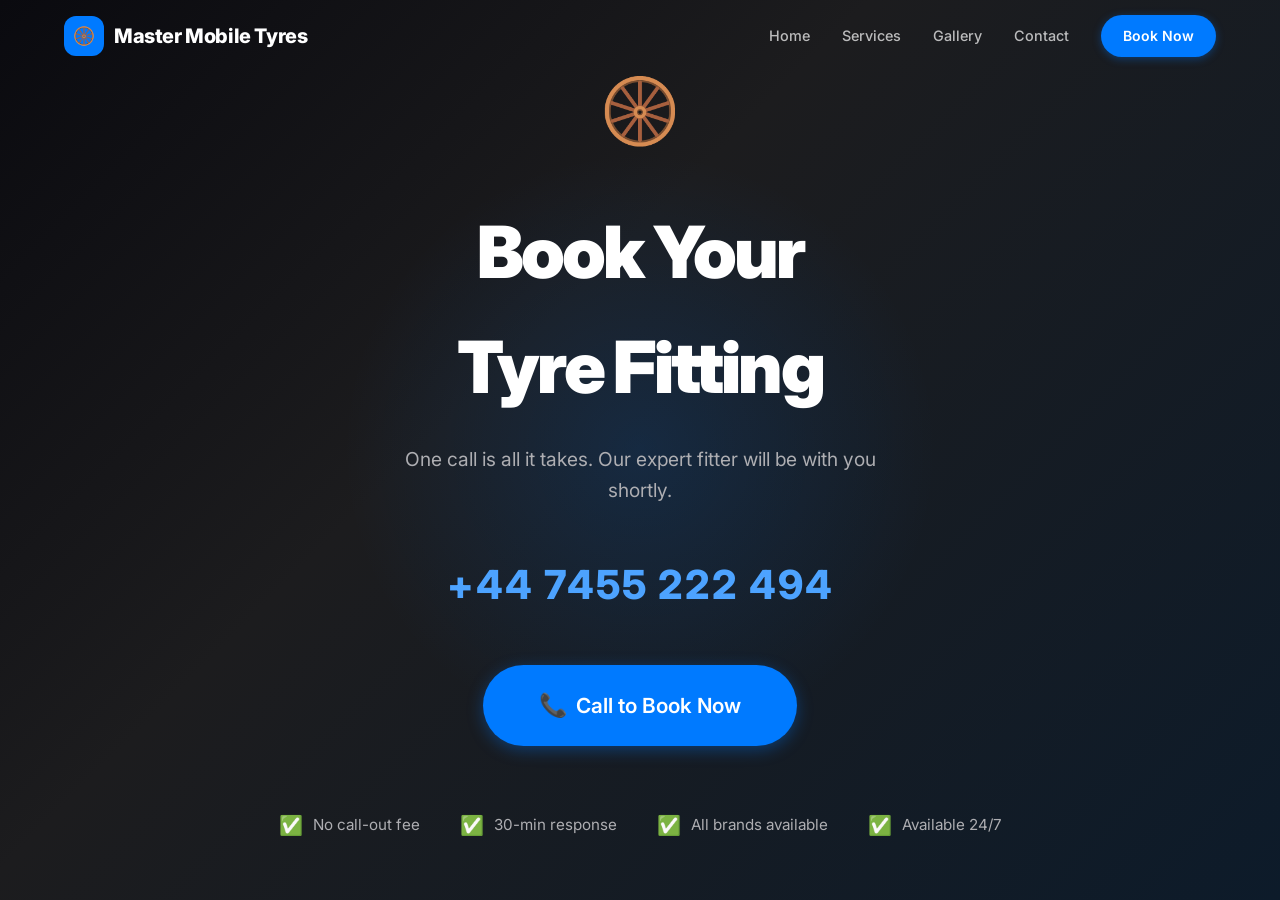
==== book.html @ e316b16e "first commit" ====
<!DOCTYPE html>
<html lang="en">
<head>
  <meta charset="UTF-8">
  <meta name="viewport" content="width=device-width, initial-scale=1.0">
  <title>Book Now — Master Mobile Tyres</title>
  <meta name="description" content="Book your mobile tyre fitting now. One call is all it takes — we'll be at your location fast. Available 24/7.">
  <meta property="og:title" content="Book Now — Master Mobile Tyres">
  <meta property="og:description" content="Call to book your mobile tyre fitting. 24/7 availability, 30-minute average response time.">
  <link rel="stylesheet" href="/style.css">
  <link rel="stylesheet" href="https://unpkg.com/aos@2.3.4/dist/aos.css">
</head>
<body>

  <!-- ═══ NAVBAR ═══ -->
  <nav class="navbar navbar-dark" id="navbar" role="navigation" aria-label="Main Navigation">
    <div class="container">
      <a href="/" class="nav-brand" aria-label="Master Mobile Tyres Home">
        <div class="brand-icon">🛞</div>
        <span>Master Mobile Tyres</span>
      </a>
      <div class="nav-links" id="navLinks">
        <a href="/">Home</a>
        <a href="/services.html">Services</a>
        <a href="/gallery.html">Gallery</a>
        <a href="/contact.html">Contact</a>
        <a href="/book.html" class="nav-cta active" aria-label="Book an appointment now">Book Now</a>
      </div>
      <div class="nav-toggle" id="navToggle" aria-label="Toggle navigation menu" role="button" tabindex="0">
        <span></span><span></span><span></span>
      </div>
    </div>
  </nav>

  <!-- ═══ BOOK HERO ═══ -->
  <section class="book-hero">
    <div class="book-content">
      <div class="book-icon" data-aos="zoom-in" data-aos-duration="600">🛞</div>
      <h1 data-aos="fade-up" data-aos-delay="100">
        Book Your<br><span class="gradient-text">Tyre Fitting</span>
      </h1>
      <p data-aos="fade-up" data-aos-delay="200">
        One call is all it takes. Our expert fitter will be with you shortly.
      </p>
      <div class="book-phone" data-aos="fade-up" data-aos-delay="300">
        <a href="tel:+447455222494">+44 7455 222 494</a>
      </div>
      <div data-aos="fade-up" data-aos-delay="400">
        <a href="tel:+447455222494" class="btn btn-primary btn-lg" aria-label="Call to book now" style="font-size:1.3rem; padding: 22px 56px;">
          <span class="btn-icon">📞</span> Call to Book Now
        </a>
      </div>
      <div class="book-features" data-aos="fade-up" data-aos-delay="500">
        <div class="book-feature">
          <span class="icon">✅</span> No call-out fee
        </div>
        <div class="book-feature">
          <span class="icon">✅</span> 30-min response
        </div>
        <div class="book-feature">
          <span class="icon">✅</span> All brands available
        </div>
        <div class="book-feature">
          <span class="icon">✅</span> Available 24/7
        </div>
      </div>
    </div>
  </section>

  <script src="https://unpkg.com/aos@2.3.4/dist/aos.js"></script>
  <script src="gallery-data.js"></script>
  <script src="script.js"></script>
</body>
</html>
---- style.css ----
/* ════════════════════════════════════════════════════════
   Master Mobile Tyres — Design System & Styles
   ════════════════════════════════════════════════════════ */

/* ── Google Fonts ── */
@import url('https://fonts.googleapis.com/css2?family=Inter:wght@300;400;500;600;700;800;900&display=swap');

/* ── CSS Custom Properties ── */
:root {
  --primary: #007AFF;
  --primary-dark: #0056CC;
  --primary-light: #4DA3FF;
  --primary-glow: rgba(0, 122, 255, 0.35);

  --dark-bg: #1C1C1E;
  --dark-bg-2: #2C2C2E;
  --dark-bg-3: #3A3A3C;
  --light-bg: #E5E5EA;
  --surface: #F2F2F7;
  --white: #FFFFFF;

  --text-primary: #1C1C1E;
  --text-secondary: #8E8E93;
  --text-light: #AEAEB2;
  --text-on-dark: #F2F2F7;

  --success: #30D158;
  --warning: #FF9F0A;
  --danger: #FF453A;

  --radius-sm: 8px;
  --radius-md: 12px;
  --radius-lg: 20px;
  --radius-xl: 28px;
  --radius-full: 9999px;

  --shadow-sm: 0 1px 3px rgba(0,0,0,0.08);
  --shadow-md: 0 4px 12px rgba(0,0,0,0.1);
  --shadow-lg: 0 8px 30px rgba(0,0,0,0.12);
  --shadow-xl: 0 20px 60px rgba(0,0,0,0.15);
  --shadow-glow: 0 0 40px var(--primary-glow);

  --transition-fast: 0.2s cubic-bezier(0.4, 0, 0.2, 1);
  --transition-base: 0.3s cubic-bezier(0.4, 0, 0.2, 1);
  --transition-slow: 0.5s cubic-bezier(0.4, 0, 0.2, 1);
  --transition-spring: 0.6s cubic-bezier(0.34, 1.56, 0.64, 1);

  --font-family: 'Inter', -apple-system, BlinkMacSystemFont, 'Segoe UI', sans-serif;
  --max-width: 1200px;
  --nav-height: 72px;
}

/* ── Reset ── */
*, *::before, *::after {
  margin: 0;
  padding: 0;
  box-sizing: border-box;
}

html {
  scroll-behavior: smooth;
  -webkit-font-smoothing: antialiased;
  -moz-osx-font-smoothing: grayscale;
}

body {
  font-family: var(--font-family);
  font-size: 16px;
  line-height: 1.6;
  color: var(--text-primary);
  background: var(--white);
  overflow-x: hidden;
}

a {
  text-decoration: none;
  color: inherit;
  transition: color var(--transition-fast);
}

img {
  max-width: 100%;
  height: auto;
  display: block;
}

ul { list-style: none; }

button, input, textarea, select {
  font-family: inherit;
  font-size: inherit;
  border: none;
  outline: none;
  background: none;
}

/* ── Utility ── */
.container {
  width: 100%;
  max-width: var(--max-width);
  margin: 0 auto;
  padding: 0 24px;
}

.section {
  padding: 100px 0;
}

.section-dark {
  background: var(--dark-bg);
  color: var(--text-on-dark);
}

.section-light {
  background: var(--surface);
}

.section-header {
  text-align: center;
  margin-bottom: 64px;
}

.section-header .label {
  display: inline-block;
  font-size: 13px;
  font-weight: 700;
  letter-spacing: 2px;
  text-transform: uppercase;
  color: var(--primary);
  margin-bottom: 16px;
  background: rgba(0, 122, 255, 0.08);
  padding: 6px 16px;
  border-radius: var(--radius-full);
}

.section-dark .section-header .label {
  background: rgba(0, 122, 255, 0.2);
}

.section-header h2 {
  font-size: clamp(2rem, 5vw, 3rem);
  font-weight: 800;
  line-height: 1.15;
  letter-spacing: -0.03em;
  margin-bottom: 16px;
}

.section-header p {
  font-size: 1.125rem;
  color: var(--text-secondary);
  max-width: 600px;
  margin: 0 auto;
}

.section-dark .section-header p {
  color: var(--text-light);
}

/* ════════════════════════
   NAVIGATION
   ════════════════════════ */
.navbar {
  position: fixed;
  top: 0;
  left: 0;
  right: 0;
  height: var(--nav-height);
  z-index: 1000;
  transition: all var(--transition-base);
  display: flex;
  align-items: center;
}

.navbar.scrolled {
  background: rgba(255, 255, 255, 0.82);
  backdrop-filter: blur(20px) saturate(180%);
  -webkit-backdrop-filter: blur(20px) saturate(180%);
  border-bottom: 1px solid rgba(0, 0, 0, 0.06);
  box-shadow: var(--shadow-sm);
}

.navbar .container {
  display: flex;
  align-items: center;
  justify-content: space-between;
}

.nav-brand {
  display: flex;
  align-items: center;
  gap: 10px;
  font-weight: 800;
  font-size: 1.25rem;
  letter-spacing: -0.02em;
  z-index: 1001;
}

.nav-brand .brand-icon {
  width: 40px;
  height: 40px;
  background: var(--primary);
  border-radius: var(--radius-md);
  display: flex;
  align-items: center;
  justify-content: center;
  color: white;
  font-size: 1.1rem;
}

.nav-links {
  display: flex;
  align-items: center;
  gap: 32px;
}

.nav-links a {
  font-size: 0.9rem;
  font-weight: 500;
  color: var(--text-secondary);
  position: relative;
  padding: 4px 0;
}

.nav-links a::after {
  content: '';
  position: absolute;
  bottom: -2px;
  left: 0;
  width: 0;
  height: 2px;
  background: var(--primary);
  border-radius: 1px;
  transition: width var(--transition-base);
}

.nav-links a:hover,
.nav-links a.active {
  color: var(--primary);
}

.nav-links a:hover::after,
.nav-links a.active::after {
  width: 100%;
}

.nav-cta {
  background: var(--primary) !important;
  color: white !important;
  padding: 10px 22px !important;
  border-radius: var(--radius-full) !important;
  font-weight: 600 !important;
  font-size: 0.875rem !important;
  transition: all var(--transition-base) !important;
  box-shadow: 0 2px 8px var(--primary-glow);
}

.nav-cta::after { display: none !important; }

.nav-cta:hover {
  background: var(--primary-dark) !important;
  transform: translateY(-1px);
  box-shadow: 0 4px 16px var(--primary-glow) !important;
}

/* Dark navbar for hero */
.navbar-dark .nav-links a { color: rgba(255,255,255,0.7); }
.navbar-dark .nav-links a:hover,
.navbar-dark .nav-links a.active { color: white; }
.navbar-dark .nav-brand { color: white; }
.navbar-dark.scrolled .nav-links a { color: var(--text-secondary); }
.navbar-dark.scrolled .nav-links a:hover { color: var(--primary); }
.navbar-dark.scrolled .nav-brand { color: var(--text-primary); }

/* Mobile menu toggle */
.nav-toggle {
  display: none;
  flex-direction: column;
  gap: 5px;
  cursor: pointer;
  z-index: 1001;
  padding: 4px;
}

.nav-toggle span {
  width: 24px;
  height: 2px;
  background: var(--text-primary);
  border-radius: 2px;
  transition: all var(--transition-base);
}

.navbar-dark .nav-toggle span { background: white; }
.navbar-dark.scrolled .nav-toggle span { background: var(--text-primary); }

.nav-toggle.active span:nth-child(1) {
  transform: rotate(45deg) translate(5px, 5px);
}
.nav-toggle.active span:nth-child(2) {
  opacity: 0;
}
.nav-toggle.active span:nth-child(3) {
  transform: rotate(-45deg) translate(5px, -5px);
}

/* ════════════════════════
   HERO SECTION
   ════════════════════════ */
.hero {
  position: relative;
  min-height: 100vh;
  display: flex;
  align-items: center;
  background: linear-gradient(135deg, #0a0a0f 0%, #1C1C1E 40%, #0d1b2a 100%);
  overflow: hidden;
  padding-top: var(--nav-height);
}

.hero::before {
  content: '';
  position: absolute;
  top: -50%;
  right: -30%;
  width: 80%;
  height: 150%;
  background: radial-gradient(ellipse, rgba(0,122,255,0.12) 0%, transparent 70%);
  pointer-events: none;
}

.hero::after {
  content: '';
  position: absolute;
  bottom: -20%;
  left: -20%;
  width: 60%;
  height: 80%;
  background: radial-gradient(ellipse, rgba(0,122,255,0.06) 0%, transparent 70%);
  pointer-events: none;
}

.hero-grid {
  position: absolute;
  inset: 0;
  background-image:
    linear-gradient(rgba(255,255,255,0.02) 1px, transparent 1px),
    linear-gradient(90deg, rgba(255,255,255,0.02) 1px, transparent 1px);
  background-size: 60px 60px;
  pointer-events: none;
}

.hero .container {
  position: relative;
  z-index: 2;
  text-align: center;
}

.hero-badge {
  display: inline-flex;
  align-items: center;
  gap: 8px;
  background: rgba(0, 122, 255, 0.12);
  border: 1px solid rgba(0, 122, 255, 0.2);
  color: var(--primary-light);
  padding: 8px 20px;
  border-radius: var(--radius-full);
  font-size: 0.85rem;
  font-weight: 600;
  margin-bottom: 32px;
  backdrop-filter: blur(10px);
}

.hero-badge .pulse {
  width: 8px;
  height: 8px;
  background: var(--success);
  border-radius: 50%;
  animation: pulse 2s ease-in-out infinite;
}

@keyframes pulse {
  0%, 100% { opacity: 1; box-shadow: 0 0 0 0 rgba(48, 209, 88, 0.4); }
  50% { opacity: 0.8; box-shadow: 0 0 0 8px rgba(48, 209, 88, 0); }
}

.hero h1 {
  font-size: clamp(2.5rem, 7vw, 5rem);
  font-weight: 900;
  line-height: 1.05;
  letter-spacing: -0.04em;
  color: white;
  margin-bottom: 24px;
}

.hero h1 .gradient-text {
  background: linear-gradient(135deg, var(--primary) 0%, #5AC8FA 50%, var(--primary-light) 100%);
  -webkit-background-clip: text;
  -webkit-text-fill-color: transparent;
  background-clip: text;
}

.hero-subtitle {
  font-size: clamp(1.05rem, 2vw, 1.35rem);
  color: var(--text-light);
  max-width: 600px;
  margin: 0 auto 48px;
  line-height: 1.6;
  font-weight: 400;
}

.hero-actions {
  display: flex;
  gap: 16px;
  justify-content: center;
  flex-wrap: wrap;
}

.hero-stats {
  display: flex;
  gap: 48px;
  justify-content: center;
  margin-top: 80px;
  padding-top: 48px;
  border-top: 1px solid rgba(255,255,255,0.08);
}

.hero-stat {
  text-align: center;
}

.hero-stat .number {
  font-size: 2rem;
  font-weight: 800;
  color: white;
  letter-spacing: -0.02em;
}

.hero-stat .number span {
  color: var(--primary);
}

.hero-stat .desc {
  font-size: 0.85rem;
  color: var(--text-light);
  margin-top: 4px;
}

/* ════════════════════════
   BUTTONS
   ════════════════════════ */
.btn {
  display: inline-flex;
  align-items: center;
  gap: 8px;
  padding: 14px 32px;
  border-radius: var(--radius-full);
  font-weight: 600;
  font-size: 1rem;
  cursor: pointer;
  transition: all var(--transition-base);
  position: relative;
  overflow: hidden;
}

.btn-primary {
  background: var(--primary);
  color: white;
  box-shadow: 0 4px 16px var(--primary-glow);
}

.btn-primary:hover {
  background: var(--primary-dark);
  transform: translateY(-2px);
  box-shadow: 0 8px 30px var(--primary-glow);
}

.btn-secondary {
  background: rgba(255,255,255,0.08);
  color: white;
  border: 1px solid rgba(255,255,255,0.15);
  backdrop-filter: blur(10px);
}

.btn-secondary:hover {
  background: rgba(255,255,255,0.15);
  border-color: rgba(255,255,255,0.3);
  transform: translateY(-2px);
}

.btn-outline {
  background: transparent;
  border: 2px solid var(--primary);
  color: var(--primary);
}

.btn-outline:hover {
  background: var(--primary);
  color: white;
  transform: translateY(-2px);
}

.btn-lg {
  padding: 18px 44px;
  font-size: 1.15rem;
}

.btn-icon {
  font-size: 1.1em;
}

/* ════════════════════════
   ABOUT SECTION
   ════════════════════════ */
.about-grid {
  display: grid;
  grid-template-columns: 1fr 1fr;
  gap: 80px;
  align-items: center;
}

.about-visual {
  position: relative;
}

.about-visual-card {
  background: linear-gradient(135deg, var(--dark-bg) 0%, var(--dark-bg-2) 100%);
  border-radius: var(--radius-xl);
  padding: 48px;
  aspect-ratio: 1;
  display: flex;
  flex-direction: column;
  justify-content: center;
  align-items: center;
  position: relative;
  overflow: hidden;
}

.about-visual-card::before {
  content: '';
  position: absolute;
  top: -50%;
  right: -50%;
  width: 100%;
  height: 100%;
  background: radial-gradient(circle, var(--primary-glow) 0%, transparent 70%);
}

.about-visual-card .icon-large {
  font-size: 5rem;
  position: relative;
  z-index: 1;
  margin-bottom: 24px;
}

.about-visual-card p {
  color: var(--text-light);
  text-align: center;
  font-size: 1.1rem;
  position: relative;
  z-index: 1;
}

.about-floating-badge {
  position: absolute;
  bottom: -16px;
  right: -16px;
  background: var(--primary);
  color: white;
  padding: 16px 24px;
  border-radius: var(--radius-lg);
  font-weight: 700;
  font-size: 1rem;
  box-shadow: var(--shadow-lg), var(--shadow-glow);
  animation: float 3s ease-in-out infinite;
}

@keyframes float {
  0%, 100% { transform: translateY(0); }
  50% { transform: translateY(-10px); }
}

.about-content h2 {
  font-size: clamp(2rem, 4vw, 2.75rem);
  font-weight: 800;
  line-height: 1.15;
  letter-spacing: -0.03em;
  margin-bottom: 24px;
}

.about-content p {
  color: var(--text-secondary);
  font-size: 1.05rem;
  line-height: 1.8;
  margin-bottom: 32px;
}

.about-features {
  display: flex;
  flex-direction: column;
  gap: 16px;
}

.about-feature {
  display: flex;
  align-items: center;
  gap: 12px;
  font-weight: 500;
}

.about-feature .check {
  width: 28px;
  height: 28px;
  background: rgba(0, 122, 255, 0.08);
  border-radius: 50%;
  display: flex;
  align-items: center;
  justify-content: center;
  color: var(--primary);
  font-size: 0.85rem;
  flex-shrink: 0;
}

/* ════════════════════════
   WHY CHOOSE US
   ════════════════════════ */
.features-grid {
  display: grid;
  grid-template-columns: repeat(3, 1fr);
  gap: 24px;
}

.feature-card {
  background: var(--dark-bg-2);
  border: 1px solid rgba(255,255,255,0.06);
  border-radius: var(--radius-xl);
  padding: 40px 32px;
  text-align: center;
  transition: all var(--transition-base);
  position: relative;
  overflow: hidden;
}

.feature-card::before {
  content: '';
  position: absolute;
  top: 0;
  left: 0;
  right: 0;
  height: 2px;
  background: linear-gradient(90deg, transparent, var(--primary), transparent);
  opacity: 0;
  transition: opacity var(--transition-base);
}

.feature-card:hover {
  transform: translateY(-4px);
  border-color: rgba(0, 122, 255, 0.2);
  box-shadow: 0 8px 30px rgba(0,0,0,0.3);
}

.feature-card:hover::before { opacity: 1; }

.feature-icon {
  width: 64px;
  height: 64px;
  background: rgba(0, 122, 255, 0.1);
  border-radius: var(--radius-lg);
  display: flex;
  align-items: center;
  justify-content: center;
  margin: 0 auto 24px;
  font-size: 1.75rem;
  transition: all var(--transition-base);
}

.feature-card:hover .feature-icon {
  background: var(--primary);
  transform: scale(1.1);
  box-shadow: var(--shadow-glow);
}

.feature-card h3 {
  font-size: 1.2rem;
  font-weight: 700;
  margin-bottom: 12px;
  color: white;
}

.feature-card p {
  color: var(--text-light);
  font-size: 0.95rem;
  line-height: 1.6;
}

/* ════════════════════════
   SERVICES CARDS
   ════════════════════════ */
.services-grid {
  display: grid;
  grid-template-columns: repeat(2, 1fr);
  gap: 24px;
}

.service-card {
  background: white;
  border: 1px solid rgba(0,0,0,0.06);
  border-radius: var(--radius-xl);
  padding: 40px;
  transition: all var(--transition-base);
  position: relative;
  overflow: hidden;
}

.service-card::after {
  content: '';
  position: absolute;
  bottom: 0;
  left: 0;
  right: 0;
  height: 3px;
  background: var(--primary);
  transform: scaleX(0);
  transition: transform var(--transition-base);
}

.service-card:hover {
  transform: translateY(-4px);
  box-shadow: var(--shadow-xl);
}

.service-card:hover::after { transform: scaleX(1); }

.service-card .service-icon {
  width: 56px;
  height: 56px;
  background: rgba(0, 122, 255, 0.08);
  border-radius: var(--radius-md);
  display: flex;
  align-items: center;
  justify-content: center;
  font-size: 1.5rem;
  margin-bottom: 24px;
  transition: all var(--transition-base);
}

.service-card:hover .service-icon {
  background: var(--primary);
  color: white;
}

.service-card h3 {
  font-size: 1.3rem;
  font-weight: 700;
  margin-bottom: 12px;
}

.service-card p {
  color: var(--text-secondary);
  line-height: 1.7;
  margin-bottom: 20px;
}

.service-card .learn-more {
  color: var(--primary);
  font-weight: 600;
  font-size: 0.9rem;
  display: inline-flex;
  align-items: center;
  gap: 6px;
  transition: gap var(--transition-base);
}

.service-card:hover .learn-more { gap: 12px; }

/* ════════════════════════
   REVIEWS SECTION
   ════════════════════════ */
.reviews-wrapper {
  display: grid;
  grid-template-columns: 1fr 1.2fr;
  gap: 60px;
  align-items: center;
}

.reviews-summary {
  text-align: center;
}

.reviews-score {
  font-size: 5rem;
  font-weight: 900;
  color: var(--primary);
  line-height: 1;
  margin-bottom: 12px;
  letter-spacing: -0.04em;
}

.reviews-stars {
  font-size: 2rem;
  color: #FFD60A;
  margin-bottom: 12px;
  letter-spacing: 4px;
}

.reviews-count {
  color: var(--text-secondary);
  font-size: 1rem;
}

.reviews-cta {
  margin-top: 32px;
}

.review-cards {
  display: flex;
  flex-direction: column;
  gap: 20px;
}

.review-card {
  background: white;
  border: 1px solid rgba(0,0,0,0.06);
  border-radius: var(--radius-lg);
  padding: 28px;
  transition: all var(--transition-base);
}

.review-card:hover {
  box-shadow: var(--shadow-lg);
  transform: translateX(8px);
}

.review-card-header {
  display: flex;
  align-items: center;
  gap: 12px;
  margin-bottom: 12px;
}

.review-avatar {
  width: 44px;
  height: 44px;
  border-radius: 50%;
  background: linear-gradient(135deg, var(--primary), var(--primary-light));
  display: flex;
  align-items: center;
  justify-content: center;
  color: white;
  font-weight: 700;
  font-size: 1rem;
}

.review-card-header .name {
  font-weight: 600;
  font-size: 0.95rem;
}

.review-card-header .date {
  font-size: 0.8rem;
  color: var(--text-light);
}

.review-card-stars {
  color: #FFD60A;
  font-size: 0.9rem;
  margin-bottom: 8px;
  letter-spacing: 2px;
}

.review-card p {
  color: var(--text-secondary);
  font-size: 0.95rem;
  line-height: 1.6;
}

/* ════════════════════════
   FOOTER
   ════════════════════════ */
.footer {
  background: var(--dark-bg);
  color: var(--text-on-dark);
  padding: 80px 0 0;
}

.footer-grid {
  display: grid;
  grid-template-columns: 1.5fr 1fr 1fr 1.5fr;
  gap: 48px;
  margin-bottom: 60px;
}

.footer-brand .brand-name {
  font-size: 1.3rem;
  font-weight: 800;
  margin-bottom: 16px;
  display: flex;
  align-items: center;
  gap: 10px;
}

.footer-brand p {
  color: var(--text-light);
  font-size: 0.95rem;
  line-height: 1.7;
  margin-bottom: 24px;
}

.footer-social {
  display: flex;
  gap: 12px;
}

.footer-social a {
  width: 40px;
  height: 40px;
  background: var(--dark-bg-2);
  border-radius: var(--radius-md);
  display: flex;
  align-items: center;
  justify-content: center;
  color: var(--text-light);
  transition: all var(--transition-base);
  font-size: 1.1rem;
}

.footer-social a:hover {
  background: var(--primary);
  color: white;
  transform: translateY(-2px);
}

.footer-col h4 {
  font-size: 0.85rem;
  font-weight: 700;
  text-transform: uppercase;
  letter-spacing: 1.5px;
  color: var(--text-light);
  margin-bottom: 20px;
}

.footer-col a {
  display: block;
  color: var(--text-on-dark);
  font-size: 0.95rem;
  padding: 6px 0;
  transition: all var(--transition-fast);
}

.footer-col a:hover {
  color: var(--primary);
  transform: translateX(4px);
}

.footer-map {
  border-radius: var(--radius-lg);
  overflow: hidden;
  border: 1px solid var(--dark-bg-3);
}

.footer-map iframe {
  width: 100%;
  height: 200px;
  border: none;
  filter: grayscale(80%) invert(92%) contrast(83%);
}

.footer-bottom {
  border-top: 1px solid var(--dark-bg-3);
  padding: 24px 0;
  display: flex;
  align-items: center;
  justify-content: space-between;
  font-size: 0.85rem;
  color: var(--text-light);
}

/* ════════════════════════
   FAB (Floating Action Button)
   ════════════════════════ */
.fab {
  position: fixed;
  bottom: 28px;
  right: 28px;
  z-index: 999;
  width: 60px;
  height: 60px;
  background: var(--primary);
  border-radius: 50%;
  display: flex;
  align-items: center;
  justify-content: center;
  color: white;
  font-size: 1.5rem;
  cursor: pointer;
  box-shadow: 0 4px 20px var(--primary-glow);
  transition: all var(--transition-base);
  animation: fabPulse 2.5s ease-in-out infinite;
}

.fab:hover {
  transform: scale(1.1);
  box-shadow: 0 8px 40px var(--primary-glow);
}

@keyframes fabPulse {
  0%, 100% { box-shadow: 0 4px 20px var(--primary-glow); }
  50% { box-shadow: 0 4px 20px rgba(0, 122, 255, 0.55), 0 0 0 12px rgba(0, 122, 255, 0.1); }
}

/* ════════════════════════
   SERVICES PAGE
   ════════════════════════ */
.page-hero {
  padding: 160px 0 80px;
  background: linear-gradient(135deg, #0a0a0f 0%, #1C1C1E 40%, #0d1b2a 100%);
  text-align: center;
  color: white;
  position: relative;
  overflow: hidden;
}

.page-hero::before {
  content: '';
  position: absolute;
  top: -50%;
  right: -30%;
  width: 80%;
  height: 150%;
  background: radial-gradient(ellipse, rgba(0,122,255,0.1) 0%, transparent 70%);
}

.page-hero h1 {
  font-size: clamp(2.5rem, 6vw, 4rem);
  font-weight: 900;
  letter-spacing: -0.04em;
  margin-bottom: 16px;
  position: relative;
}

.page-hero p {
  color: var(--text-light);
  font-size: 1.15rem;
  max-width: 560px;
  margin: 0 auto;
  position: relative;
}

.services-detail-grid {
  display: grid;
  grid-template-columns: 1fr;
  gap: 32px;
}

.service-detail-card {
  display: grid;
  grid-template-columns: auto 1fr;
  gap: 32px;
  background: white;
  border: 1px solid rgba(0,0,0,0.06);
  border-radius: var(--radius-xl);
  padding: 48px;
  transition: all var(--transition-base);
  align-items: start;
}

.service-detail-card:hover {
  box-shadow: var(--shadow-xl);
  transform: translateY(-2px);
}

.service-detail-icon {
  width: 80px;
  height: 80px;
  background: rgba(0, 122, 255, 0.08);
  border-radius: var(--radius-lg);
  display: flex;
  align-items: center;
  justify-content: center;
  font-size: 2.2rem;
  flex-shrink: 0;
  transition: all var(--transition-base);
}

.service-detail-card:hover .service-detail-icon {
  background: var(--primary);
  color: white;
  box-shadow: var(--shadow-glow);
}

.service-detail-content h3 {
  font-size: 1.5rem;
  font-weight: 700;
  margin-bottom: 12px;
}

.service-detail-content p {
  color: var(--text-secondary);
  line-height: 1.8;
  margin-bottom: 20px;
}

.service-detail-features {
  display: flex;
  flex-wrap: wrap;
  gap: 10px;
}

.service-detail-features span {
  background: var(--surface);
  color: var(--text-secondary);
  padding: 6px 16px;
  border-radius: var(--radius-full);
  font-size: 0.85rem;
  font-weight: 500;
}

/* ════════════════════════
   BOOK NOW PAGE
   ════════════════════════ */
.book-hero {
  min-height: 100vh;
  display: flex;
  align-items: center;
  justify-content: center;
  background: linear-gradient(135deg, #0a0a0f 0%, #1C1C1E 40%, #0d1b2a 100%);
  text-align: center;
  color: white;
  position: relative;
  overflow: hidden;
}

.book-hero::before {
  content: '';
  position: absolute;
  width: 600px;
  height: 600px;
  background: radial-gradient(circle, rgba(0,122,255,0.15) 0%, transparent 70%);
  top: 50%;
  left: 50%;
  transform: translate(-50%, -50%);
}

.book-content {
  position: relative;
  z-index: 2;
}

.book-icon {
  font-size: 4rem;
  margin-bottom: 32px;
  animation: float 3s ease-in-out infinite;
}

.book-content h1 {
  font-size: clamp(2.5rem, 7vw, 4.5rem);
  font-weight: 900;
  letter-spacing: -0.04em;
  margin-bottom: 20px;
}

.book-content p {
  color: var(--text-light);
  font-size: 1.2rem;
  max-width: 500px;
  margin: 0 auto 48px;
}

.book-phone {
  font-size: clamp(1.5rem, 4vw, 2.5rem);
  font-weight: 800;
  color: var(--primary-light);
  margin-bottom: 48px;
  letter-spacing: 2px;
}

.book-phone a {
  color: var(--primary-light);
  transition: color var(--transition-fast);
}

.book-phone a:hover { color: white; }

.book-features {
  display: flex;
  gap: 40px;
  justify-content: center;
  margin-top: 64px;
  flex-wrap: wrap;
}

.book-feature {
  display: flex;
  align-items: center;
  gap: 10px;
  color: var(--text-light);
  font-size: 0.95rem;
}

.book-feature .icon {
  color: var(--success);
  font-size: 1.2rem;
}

/* ════════════════════════
   GALLERY PAGE
   ════════════════════════ */
.gallery-grid {
  columns: 3;
  column-gap: 20px;
}

.gallery-item {
  break-inside: avoid;
  margin-bottom: 20px;
  border-radius: var(--radius-lg);
  overflow: hidden;
  position: relative;
  cursor: pointer;
  transition: all var(--transition-base);
}

.gallery-item:hover {
  transform: scale(1.02);
  box-shadow: var(--shadow-xl);
}

.gallery-item img {
  width: 100%;
  display: block;
  transition: transform var(--transition-slow);
}

.gallery-item:hover img { transform: scale(1.05); }

.gallery-item .overlay {
  position: absolute;
  inset: 0;
  background: rgba(0,0,0,0.4);
  display: flex;
  align-items: center;
  justify-content: center;
  opacity: 0;
  transition: opacity var(--transition-base);
}

.gallery-item:hover .overlay { opacity: 1; }

.gallery-item .overlay span {
  color: white;
  font-size: 2rem;
}

.gallery-empty {
  text-align: center;
  padding: 80px 40px;
  color: var(--text-secondary);
}

.gallery-empty .icon {
  font-size: 4rem;
  margin-bottom: 20px;
  opacity: 0.3;
}

.gallery-empty h3 {
  font-size: 1.3rem;
  margin-bottom: 8px;
  color: var(--text-primary);
}

/* Admin Button */
.admin-toggle {
  position: fixed;
  bottom: 100px;
  right: 28px;
  width: 44px;
  height: 44px;
  background: var(--dark-bg-2);
  border: 1px solid var(--dark-bg-3);
  border-radius: 50%;
  display: flex;
  align-items: center;
  justify-content: center;
  color: var(--text-light);
  cursor: pointer;
  z-index: 998;
  transition: all var(--transition-base);
  font-size: 1rem;
}

.admin-toggle:hover {
  background: var(--primary);
  color: white;
  border-color: var(--primary);
}

/* Admin Modal */
.admin-modal {
  position: fixed;
  inset: 0;
  background: rgba(0,0,0,0.6);
  backdrop-filter: blur(8px);
  display: none;
  align-items: center;
  justify-content: center;
  z-index: 2000;
}

.admin-modal.active { display: flex; }

.admin-panel {
  background: white;
  border-radius: var(--radius-xl);
  padding: 40px;
  width: 90%;
  max-width: 500px;
  box-shadow: var(--shadow-xl);
  position: relative;
}

.admin-panel h3 {
  font-size: 1.5rem;
  font-weight: 700;
  margin-bottom: 8px;
}

.admin-panel .subtitle {
  color: var(--text-secondary);
  margin-bottom: 24px;
  font-size: 0.95rem;
}

.admin-close {
  position: absolute;
  top: 16px;
  right: 16px;
  width: 36px;
  height: 36px;
  border-radius: 50%;
  background: var(--surface);
  display: flex;
  align-items: center;
  justify-content: center;
  cursor: pointer;
  transition: all var(--transition-fast);
  font-size: 1.2rem;
  color: var(--text-secondary);
}

.admin-close:hover {
  background: var(--danger);
  color: white;
}

/* Lightbox */
.lightbox {
  position: fixed;
  inset: 0;
  background: rgba(0,0,0,0.92);
  display: none;
  align-items: center;
  justify-content: center;
  z-index: 3000;
  cursor: zoom-out;
}

.lightbox.active { display: flex; }

.lightbox img {
  max-width: 90%;
  max-height: 90vh;
  border-radius: var(--radius-md);
  object-fit: contain;
}

.lightbox-close {
  position: absolute;
  top: 24px;
  right: 24px;
  color: white;
  font-size: 2rem;
  cursor: pointer;
  width: 48px;
  height: 48px;
  display: flex;
  align-items: center;
  justify-content: center;
  border-radius: 50%;
  background: rgba(255,255,255,0.1);
  transition: background var(--transition-fast);
}

.lightbox-close:hover { background: rgba(255,255,255,0.2); }

/* ════════════════════════
   CONTACT PAGE
   ════════════════════════ */
.contact-grid {
  display: grid;
  grid-template-columns: 1fr 1fr;
  gap: 60px;
  align-items: start;
}

.contact-info-cards {
  display: flex;
  flex-direction: column;
  gap: 20px;
  margin-bottom: 40px;
}

.contact-info-card {
  display: flex;
  align-items: center;
  gap: 16px;
  background: var(--surface);
  padding: 20px 24px;
  border-radius: var(--radius-lg);
  transition: all var(--transition-base);
}

.contact-info-card:hover {
  background: white;
  box-shadow: var(--shadow-md);
  transform: translateX(4px);
}

.contact-info-card .icon {
  width: 48px;
  height: 48px;
  background: rgba(0, 122, 255, 0.08);
  border-radius: var(--radius-md);
  display: flex;
  align-items: center;
  justify-content: center;
  font-size: 1.2rem;
  flex-shrink: 0;
}

.contact-info-card .text h4 {
  font-weight: 600;
  font-size: 0.95rem;
  margin-bottom: 4px;
}

.contact-info-card .text p {
  color: var(--text-secondary);
  font-size: 0.9rem;
}

/* Form styles */
.form-group {
  margin-bottom: 20px;
}

.form-group label {
  display: block;
  font-weight: 600;
  font-size: 0.9rem;
  margin-bottom: 8px;
  color: var(--text-primary);
}

.form-group input,
.form-group textarea,
.form-group select {
  width: 100%;
  padding: 14px 18px;
  background: var(--surface);
  border: 2px solid transparent;
  border-radius: var(--radius-md);
  font-size: 1rem;
  transition: all var(--transition-fast);
  color: var(--text-primary);
}

.form-group input:focus,
.form-group textarea:focus,
.form-group select:focus {
  background: white;
  border-color: var(--primary);
  box-shadow: 0 0 0 4px rgba(0, 122, 255, 0.1);
}

.form-group input::placeholder,
.form-group textarea::placeholder {
  color: var(--text-light);
}

.form-group textarea { resize: vertical; min-height: 120px; }

.form-row {
  display: grid;
  grid-template-columns: 1fr 1fr;
  gap: 16px;
}

.whatsapp-note {
  display: flex;
  align-items: center;
  gap: 10px;
  background: rgba(37, 211, 102, 0.08);
  border: 1px solid rgba(37, 211, 102, 0.2);
  padding: 14px 20px;
  border-radius: var(--radius-md);
  margin-top: 16px;
  font-size: 0.9rem;
  color: #128C7E;
}

.whatsapp-note .icon { font-size: 1.3rem; }

/* ════════════════════════
   RESPONSIVE
   ════════════════════════ */
@media (max-width: 1024px) {
  .features-grid { grid-template-columns: repeat(2, 1fr); }
  .footer-grid { grid-template-columns: repeat(2, 1fr); }
  .reviews-wrapper { grid-template-columns: 1fr; gap: 40px; }
}

@media (max-width: 768px) {
  .section { padding: 72px 0; }
  .section-header { margin-bottom: 40px; }

  .nav-toggle { display: flex; }

  .nav-links {
    position: fixed;
    top: 0;
    right: -100%;
    width: 80%;
    max-width: 360px;
    height: 100vh;
    background: white;
    flex-direction: column;
    padding: 100px 32px 40px;
    gap: 24px;
    box-shadow: -8px 0 30px rgba(0,0,0,0.1);
    transition: right var(--transition-base);
    z-index: 1000;
  }

  .nav-links.active { right: 0; }

  .nav-links a {
    font-size: 1.1rem;
    color: var(--text-primary) !important;
  }

  .about-grid { grid-template-columns: 1fr; gap: 40px; }
  .about-visual { order: -1; }

  .features-grid { grid-template-columns: 1fr; }
  .services-grid { grid-template-columns: 1fr; }

  .hero-stats { gap: 24px; flex-wrap: wrap; }

  .service-detail-card {
    grid-template-columns: 1fr;
    padding: 32px;
  }

  .gallery-grid { columns: 2; }

  .contact-grid { grid-template-columns: 1fr; }
  .form-row { grid-template-columns: 1fr; }

  .footer-grid { grid-template-columns: 1fr; }
  .footer-bottom { flex-direction: column; gap: 12px; text-align: center; }

  .hero h1 { margin-bottom: 16px; }
  .hero-subtitle { margin-bottom: 32px; }
}

@media (max-width: 480px) {
  .gallery-grid { columns: 1; }
  .hero-stats { gap: 16px; }
  .hero-stat .number { font-size: 1.5rem; }
  .book-features { flex-direction: column; align-items: center; }
}
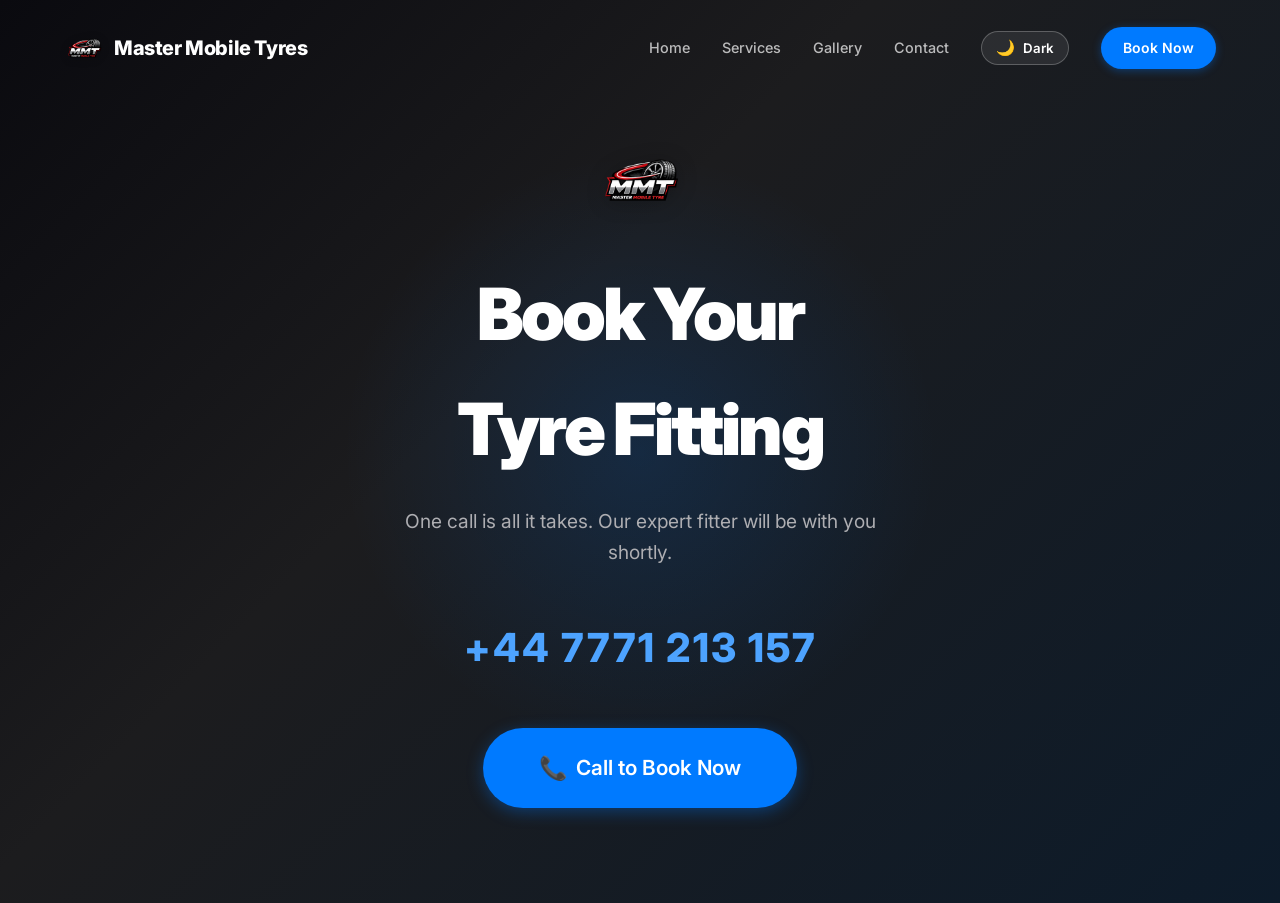
==== commit e43c3ec9: "website update number , logo , etc." ====
--- a/book.html
+++ b/book.html
@@ -7,24 +7,28 @@
   <meta name="description" content="Book your mobile tyre fitting now. One call is all it takes — we'll be at your location fast. Available 24/7.">
   <meta property="og:title" content="Book Now — Master Mobile Tyres">
   <meta property="og:description" content="Call to book your mobile tyre fitting. 24/7 availability, 30-minute average response time.">
-  <link rel="stylesheet" href="/style.css">
+  <link rel="stylesheet" href="style.css">
   <link rel="stylesheet" href="https://unpkg.com/aos@2.3.4/dist/aos.css">
 </head>
-<body>
+<body class="book-page">
 
   <!-- ═══ NAVBAR ═══ -->
   <nav class="navbar navbar-dark" id="navbar" role="navigation" aria-label="Main Navigation">
     <div class="container">
-      <a href="/" class="nav-brand" aria-label="Master Mobile Tyres Home">
-        <div class="brand-icon">🛞</div>
+      <a href="index.html" class="nav-brand" aria-label="Master Mobile Tyres Home">
+        <div class="brand-icon"><img src="data/resource/logo.png" alt="Master Mobile Tyres logo"></div>
         <span>Master Mobile Tyres</span>
       </a>
       <div class="nav-links" id="navLinks">
-        <a href="/">Home</a>
-        <a href="/services.html">Services</a>
-        <a href="/gallery.html">Gallery</a>
-        <a href="/contact.html">Contact</a>
-        <a href="/book.html" class="nav-cta active" aria-label="Book an appointment now">Book Now</a>
+        <a href="index.html">Home</a>
+        <a href="services.html">Services</a>
+        <a href="gallery.html">Gallery</a>
+        <a href="contact.html">Contact</a>
+        <button class="theme-toggle" id="themeToggle" aria-label="Toggle dark mode">
+          <span class="theme-toggle-icon" id="themeToggleIcon">🌙</span>
+          <span class="theme-toggle-label" id="themeToggleLabel">Dark</span>
+        </button>
+        <a href="book.html" class="nav-cta active" aria-label="Book an appointment now">Book Now</a>
       </div>
       <div class="nav-toggle" id="navToggle" aria-label="Toggle navigation menu" role="button" tabindex="0">
         <span></span><span></span><span></span>
@@ -35,7 +39,9 @@
   <!-- ═══ BOOK HERO ═══ -->
   <section class="book-hero">
     <div class="book-content">
-      <div class="book-icon" data-aos="zoom-in" data-aos-duration="600">🛞</div>
+      <div class="book-icon" data-aos="zoom-in" data-aos-duration="600">
+        <img src="data/resource/logo.png" alt="Master Mobile Tyres logo">
+      </div>
       <h1 data-aos="fade-up" data-aos-delay="100">
         Book Your<br><span class="gradient-text">Tyre Fitting</span>
       </h1>
@@ -43,10 +49,10 @@
         One call is all it takes. Our expert fitter will be with you shortly.
       </p>
       <div class="book-phone" data-aos="fade-up" data-aos-delay="300">
-        <a href="tel:+447455222494">+44 7455 222 494</a>
+        <a href="tel:+447771213157">+44 7771 213 157</a>
       </div>
       <div data-aos="fade-up" data-aos-delay="400">
-        <a href="tel:+447455222494" class="btn btn-primary btn-lg" aria-label="Call to book now" style="font-size:1.3rem; padding: 22px 56px;">
+        <a href="tel:+447771213157" class="btn btn-primary btn-lg" aria-label="Call to book now" style="font-size:1.3rem; padding: 22px 56px;">
           <span class="btn-icon">📞</span> Call to Book Now
         </a>
       </div>
--- a/style.css
+++ b/style.css
@@ -48,6 +48,39 @@
   --font-family: 'Inter', -apple-system, BlinkMacSystemFont, 'Segoe UI', sans-serif;
   --max-width: 1200px;
   --nav-height: 72px;
+
+  --bg-main: #FFFFFF;
+  --card-bg: #FFFFFF;
+  --border-soft: rgba(0,0,0,0.06);
+  --nav-scrolled-bg: rgba(255, 255, 255, 0.82);
+  --nav-scrolled-border: rgba(0, 0, 0, 0.06);
+  --mobile-nav-bg: #FFFFFF;
+}
+
+body[data-theme='dark'] {
+  --primary: #53A5FF;
+  --primary-dark: #2D8EFF;
+  --primary-light: #8CC7FF;
+  --primary-glow: rgba(83, 165, 255, 0.4);
+
+  --dark-bg: #0C121B;
+  --dark-bg-2: #131C28;
+  --dark-bg-3: #1C2734;
+  --light-bg: #141D28;
+  --surface: #121A24;
+  --white: #0F151F;
+
+  --text-primary: #E6EDF5;
+  --text-secondary: #A7B3C3;
+  --text-light: #8D9DB1;
+  --text-on-dark: #EAF0F7;
+
+  --bg-main: #0F151F;
+  --card-bg: #161F2B;
+  --border-soft: rgba(255,255,255,0.12);
+  --nav-scrolled-bg: rgba(13, 19, 28, 0.88);
+  --nav-scrolled-border: rgba(255, 255, 255, 0.12);
+  --mobile-nav-bg: #121A24;
 }
 
 /* ── Reset ── */
@@ -61,6 +94,7 @@
   scroll-behavior: smooth;
   -webkit-font-smoothing: antialiased;
   -moz-osx-font-smoothing: grayscale;
+  overflow-x: hidden;
 }
 
 body {
@@ -68,8 +102,15 @@
   font-size: 16px;
   line-height: 1.6;
   color: var(--text-primary);
-  background: var(--white);
+  background: var(--bg-main);
   overflow-x: hidden;
+}
+
+.navbar,
+.hero,
+.page-hero,
+.about-visual {
+  overflow-x: clip;
 }
 
 a {
@@ -172,10 +213,10 @@
 }
 
 .navbar.scrolled {
-  background: rgba(255, 255, 255, 0.82);
+  background: var(--nav-scrolled-bg);
   backdrop-filter: blur(20px) saturate(180%);
   -webkit-backdrop-filter: blur(20px) saturate(180%);
-  border-bottom: 1px solid rgba(0, 0, 0, 0.06);
+  border-bottom: 1px solid var(--nav-scrolled-border);
   box-shadow: var(--shadow-sm);
 }
 
@@ -198,13 +239,51 @@
 .nav-brand .brand-icon {
   width: 40px;
   height: 40px;
-  background: var(--primary);
+  background: transparent;
   border-radius: var(--radius-md);
   display: flex;
   align-items: center;
   justify-content: center;
-  color: white;
-  font-size: 1.1rem;
+  padding: 0;
+  box-shadow: none;
+}
+
+.nav-brand .brand-icon img {
+  width: 100%;
+  height: 100%;
+  object-fit: contain;
+  filter: drop-shadow(0 1px 4px rgba(0,0,0,0.24));
+}
+
+.theme-toggle {
+  display: inline-flex;
+  align-items: center;
+  gap: 8px;
+  border: 1px solid rgba(255,255,255,0.24);
+  color: white;
+  background: rgba(255,255,255,0.08);
+  padding: 8px 14px;
+  border-radius: var(--radius-full);
+  cursor: pointer;
+  transition: all var(--transition-base);
+  font-weight: 600;
+  font-size: 0.83rem;
+}
+
+.theme-toggle:hover {
+  background: rgba(255,255,255,0.16);
+  transform: translateY(-1px);
+}
+
+.navbar-dark.scrolled .theme-toggle {
+  color: var(--text-primary);
+  border-color: var(--border-soft);
+  background: var(--surface);
+}
+
+.theme-toggle-icon {
+  font-size: 0.95rem;
+  line-height: 1;
 }
 
 .nav-links {
@@ -523,7 +602,7 @@
 .about-visual-card {
   background: linear-gradient(135deg, var(--dark-bg) 0%, var(--dark-bg-2) 100%);
   border-radius: var(--radius-xl);
-  padding: 48px;
+  padding: 0;
   aspect-ratio: 1;
   display: flex;
   flex-direction: column;
@@ -558,18 +637,82 @@
   z-index: 1;
 }
 
+.about-image-slider {
+  position: relative;
+  width: 100%;
+  height: 100%;
+  min-height: 420px;
+  border-radius: var(--radius-xl);
+  overflow: hidden;
+  z-index: 1;
+}
+
+.about-image-slider .about-slide {
+  position: absolute;
+  inset: 0;
+  width: 100%;
+  height: 100%;
+  object-fit: cover;
+  opacity: 0;
+  transform: translateX(100%);
+  transition: transform 0.7s cubic-bezier(0.22, 0.61, 0.36, 1), opacity 0.7s ease;
+  will-change: transform, opacity;
+}
+
+.about-image-slider .about-slide.active {
+  opacity: 1;
+  transform: translateX(0);
+}
+
+.about-slider-arrow {
+  position: absolute;
+  top: 50%;
+  transform: translateY(-50%);
+  width: 34px;
+  height: 34px;
+  border-radius: 50%;
+  border: 1px solid rgba(255,255,255,0.45);
+  background: rgba(13, 20, 31, 0.36);
+  color: white;
+  display: flex;
+  align-items: center;
+  justify-content: center;
+  cursor: pointer;
+  z-index: 3;
+  backdrop-filter: blur(6px);
+  transition: all var(--transition-fast);
+}
+
+.about-slider-arrow:hover {
+  background: rgba(13, 20, 31, 0.7);
+  border-color: rgba(255,255,255,0.75);
+}
+
+.about-slider-arrow.left { left: 10px; }
+.about-slider-arrow.right { right: 10px; }
+
+.about-slider-arrow svg {
+  width: 15px;
+  height: 15px;
+  fill: currentColor;
+}
+
 .about-floating-badge {
   position: absolute;
-  bottom: -16px;
-  right: -16px;
-  background: var(--primary);
-  color: white;
-  padding: 16px 24px;
+  right: 14px;
+  bottom: 14px;
+  background: linear-gradient(135deg, var(--primary) 0%, var(--primary-dark) 100%);
+  color: white;
+  padding: 12px 18px;
   border-radius: var(--radius-lg);
   font-weight: 700;
-  font-size: 1rem;
+  font-size: 0.9rem;
+  letter-spacing: 0.02em;
+  border: 1px solid rgba(255,255,255,0.22);
   box-shadow: var(--shadow-lg), var(--shadow-glow);
+  backdrop-filter: blur(8px);
   animation: float 3s ease-in-out infinite;
+  z-index: 4;
 }
 
 @keyframes float {
@@ -700,8 +843,8 @@
 }
 
 .service-card {
-  background: white;
-  border: 1px solid rgba(0,0,0,0.06);
+  background: var(--card-bg);
+  border: 1px solid var(--border-soft);
   border-radius: var(--radius-xl);
   padding: 40px;
   transition: all var(--transition-base);
@@ -816,8 +959,8 @@
 }
 
 .review-card {
-  background: white;
-  border: 1px solid rgba(0,0,0,0.06);
+  background: var(--card-bg);
+  border: 1px solid var(--border-soft);
   border-radius: var(--radius-lg);
   padding: 28px;
   transition: all var(--transition-base);
@@ -894,6 +1037,15 @@
   display: flex;
   align-items: center;
   gap: 10px;
+}
+
+.footer-logo {
+  width: 28px;
+  height: 28px;
+  object-fit: contain;
+  background: transparent;
+  border-radius: 0;
+  padding: 0;
 }
 
 .footer-brand p {
@@ -1053,8 +1205,8 @@
   display: grid;
   grid-template-columns: auto 1fr;
   gap: 32px;
-  background: white;
-  border: 1px solid rgba(0,0,0,0.06);
+  background: var(--card-bg);
+  border: 1px solid var(--border-soft);
   border-radius: var(--radius-xl);
   padding: 48px;
   transition: all var(--transition-base);
@@ -1115,6 +1267,17 @@
 /* ════════════════════════
    BOOK NOW PAGE
    ════════════════════════ */
+.book-page .navbar {
+  top: 12px;
+  left: 12px;
+  right: 12px;
+  border-radius: 14px;
+}
+
+.book-page .book-hero {
+  padding-top: calc(var(--nav-height) + 64px);
+}
+
 .book-hero {
   min-height: 100vh;
   display: flex;
@@ -1144,9 +1307,24 @@
 }
 
 .book-icon {
-  font-size: 4rem;
-  margin-bottom: 32px;
+  width: 88px;
+  height: 88px;
+  margin: 0 auto 32px;
+  background: transparent;
+  border-radius: 0;
+  padding: 0;
+  box-shadow: none;
+  display: flex;
+  align-items: center;
+  justify-content: center;
   animation: float 3s ease-in-out infinite;
+}
+
+.book-icon img {
+  width: 100%;
+  height: 100%;
+  object-fit: contain;
+  filter: drop-shadow(0 2px 10px rgba(0,0,0,0.22));
 }
 
 .book-content h1 {
@@ -1307,13 +1485,15 @@
 .admin-modal.active { display: flex; }
 
 .admin-panel {
-  background: white;
+  background: var(--card-bg);
+  color: var(--text-primary);
   border-radius: var(--radius-xl);
   padding: 40px;
   width: 90%;
   max-width: 500px;
   box-shadow: var(--shadow-xl);
   position: relative;
+  border: 1px solid var(--border-soft);
 }
 
 .admin-panel h3 {
@@ -1326,6 +1506,17 @@
   color: var(--text-secondary);
   margin-bottom: 24px;
   font-size: 0.95rem;
+}
+
+.admin-actions {
+  display: flex;
+  gap: 12px;
+  flex-wrap: wrap;
+}
+
+.admin-actions .btn {
+  min-width: 170px;
+  justify-content: center;
 }
 
 .admin-close {
@@ -1447,6 +1638,10 @@
 }
 
 /* Form styles */
+.contact-form-panel {
+  background: var(--card-bg);
+}
+
 .form-group {
   margin-bottom: 20px;
 }
@@ -1517,37 +1712,99 @@
   .reviews-wrapper { grid-template-columns: 1fr; gap: 40px; }
 }
 
+@media (max-width: 900px) {
+  .navbar .container {
+    position: relative;
+  }
+
+  .nav-toggle {
+    display: flex;
+    width: 40px;
+    height: 40px;
+    align-items: center;
+    justify-content: center;
+    border-radius: 10px;
+    background: transparent;
+    border: 1px solid transparent;
+    z-index: 1002;
+  }
+
+  .nav-brand span {
+    display: inline;
+  }
+
+  .nav-brand {
+    font-size: 1rem;
+    gap: 8px;
+    white-space: nowrap;
+  }
+
+  .nav-links {
+    display: none;
+    position: absolute;
+    top: calc(100% + 8px);
+    left: 0;
+    right: 0;
+    width: 100%;
+    max-height: calc(100dvh - var(--nav-height) - 18px);
+    overflow-y: auto;
+    background: var(--mobile-nav-bg);
+    border: 1px solid var(--border-soft);
+    border-radius: 14px;
+    box-shadow: var(--shadow-lg);
+    flex-direction: column;
+    padding: 14px 16px 18px;
+    gap: 14px;
+    z-index: 1001;
+  }
+
+  .nav-links.active {
+    display: flex;
+  }
+
+  .nav-links a {
+    font-size: 1rem;
+    color: var(--text-primary) !important;
+    padding: 8px 4px;
+  }
+
+  .theme-toggle {
+    margin-top: 4px;
+    width: fit-content;
+    color: var(--text-primary);
+    border-color: var(--border-soft);
+    background: var(--surface);
+  }
+
+  .nav-cta {
+    width: fit-content;
+  }
+
+  body.menu-open {
+    overflow: hidden;
+  }
+}
+
 @media (max-width: 768px) {
   .section { padding: 72px 0; }
   .section-header { margin-bottom: 40px; }
 
-  .nav-toggle { display: flex; }
-
-  .nav-links {
-    position: fixed;
-    top: 0;
-    right: -100%;
-    width: 80%;
-    max-width: 360px;
-    height: 100vh;
-    background: white;
-    flex-direction: column;
-    padding: 100px 32px 40px;
-    gap: 24px;
-    box-shadow: -8px 0 30px rgba(0,0,0,0.1);
-    transition: right var(--transition-base);
-    z-index: 1000;
+  .about-grid { grid-template-columns: 1fr; gap: 40px; }
+  .about-visual {
+    order: -1;
+    position: relative;
   }
-
-  .nav-links.active { right: 0; }
-
-  .nav-links a {
-    font-size: 1.1rem;
-    color: var(--text-primary) !important;
+  .about-visual-card { min-height: 300px; }
+  .about-image-slider { min-height: 300px; }
+  .about-floating-badge {
+    position: absolute;
+    margin-top: 0;
+    right: 10px;
+    bottom: 10px;
+    top: auto;
+    animation: float 3s ease-in-out infinite;
+    z-index: 4;
   }
-
-  .about-grid { grid-template-columns: 1fr; gap: 40px; }
-  .about-visual { order: -1; }
 
   .features-grid { grid-template-columns: 1fr; }
   .services-grid { grid-template-columns: 1fr; }
@@ -1576,4 +1833,34 @@
   .hero-stats { gap: 16px; }
   .hero-stat .number { font-size: 1.5rem; }
   .book-features { flex-direction: column; align-items: center; }
-}
+  .book-page .navbar {
+    top: 8px;
+    left: 8px;
+    right: 8px;
+  }
+  .book-page .book-hero {
+    padding-top: calc(var(--nav-height) + 52px);
+  }
+  .about-visual-card { min-height: 240px; }
+  .about-image-slider { min-height: 240px; }
+  .about-slider-arrow {
+    width: 30px;
+    height: 30px;
+  }
+  .container { padding: 0 16px; }
+}
+
+body[data-theme='dark'] .section-light {
+  background: #131C28;
+}
+
+body[data-theme='dark'] .contact-form-panel {
+  background: var(--card-bg) !important;
+  border-color: var(--border-soft) !important;
+}
+
+body[data-theme='dark'] .form-group input:focus,
+body[data-theme='dark'] .form-group textarea:focus,
+body[data-theme='dark'] .form-group select:focus {
+  background: #1A2533;
+}
